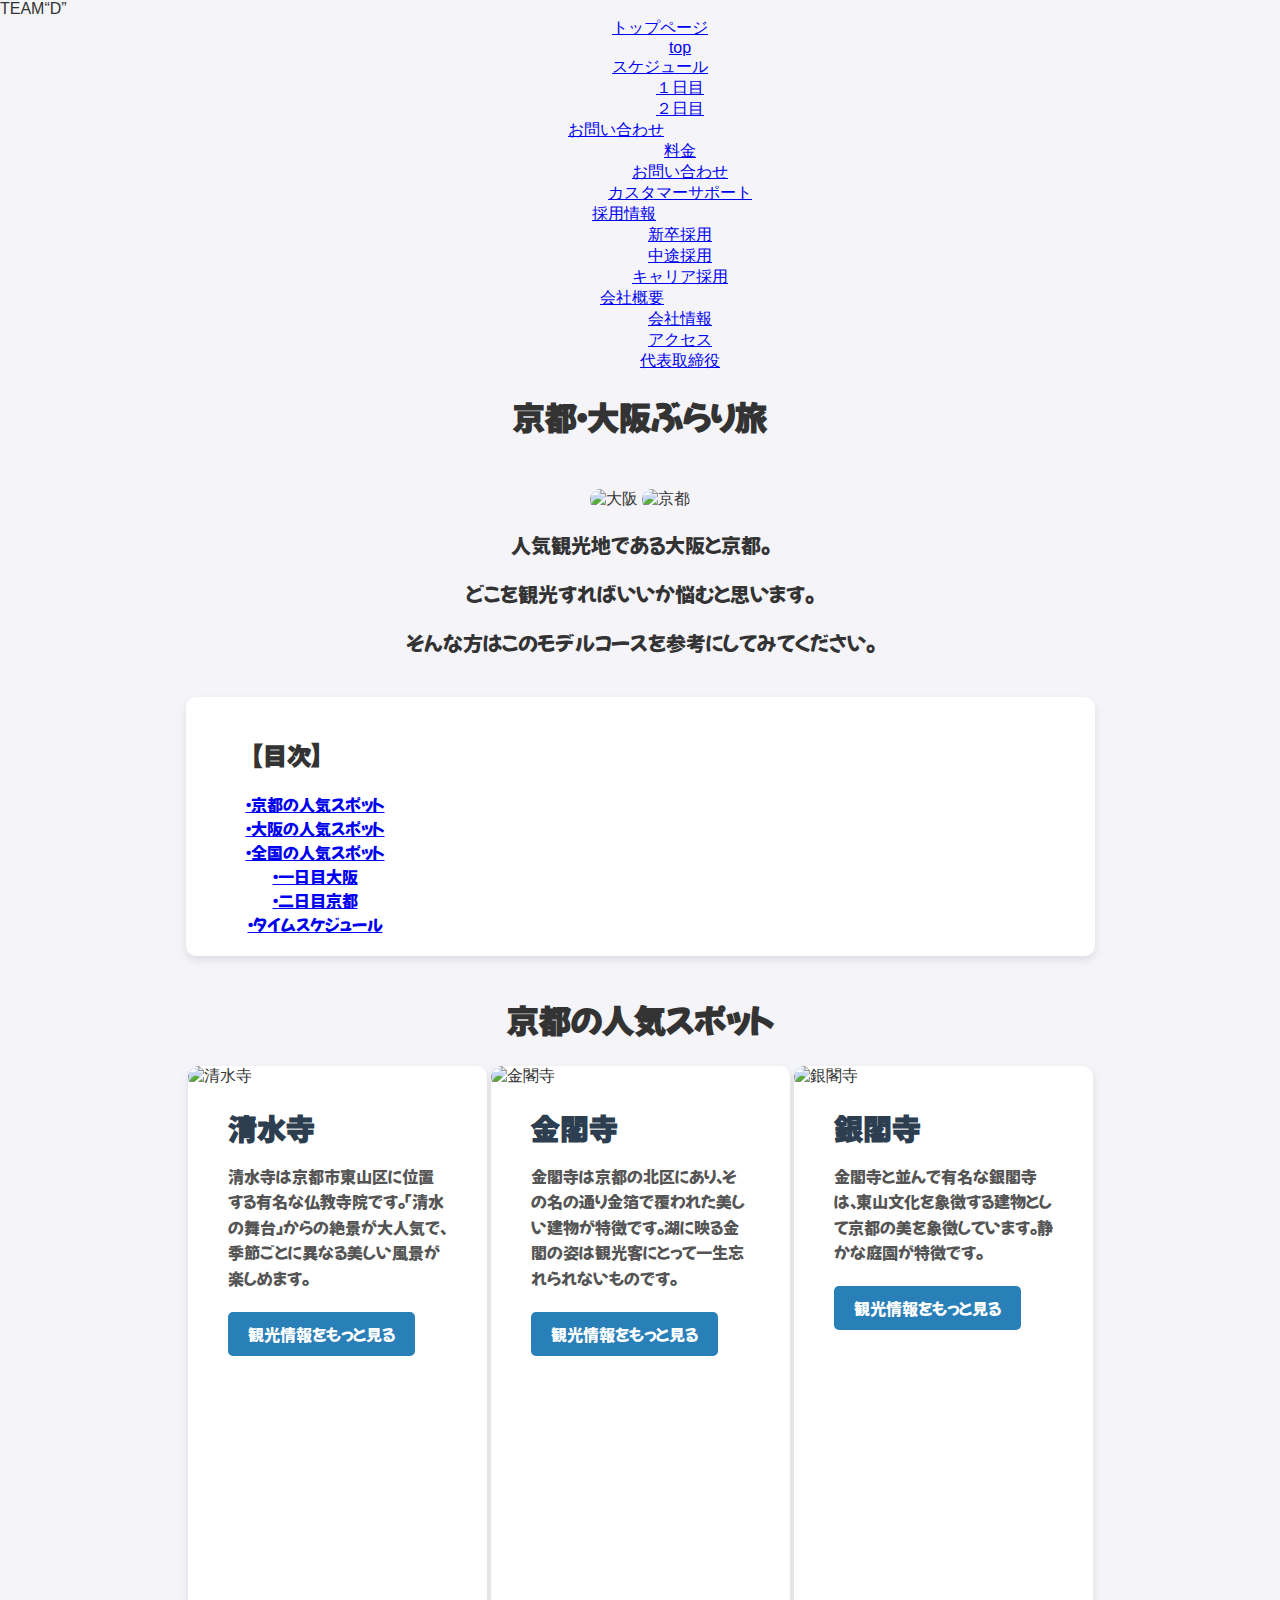
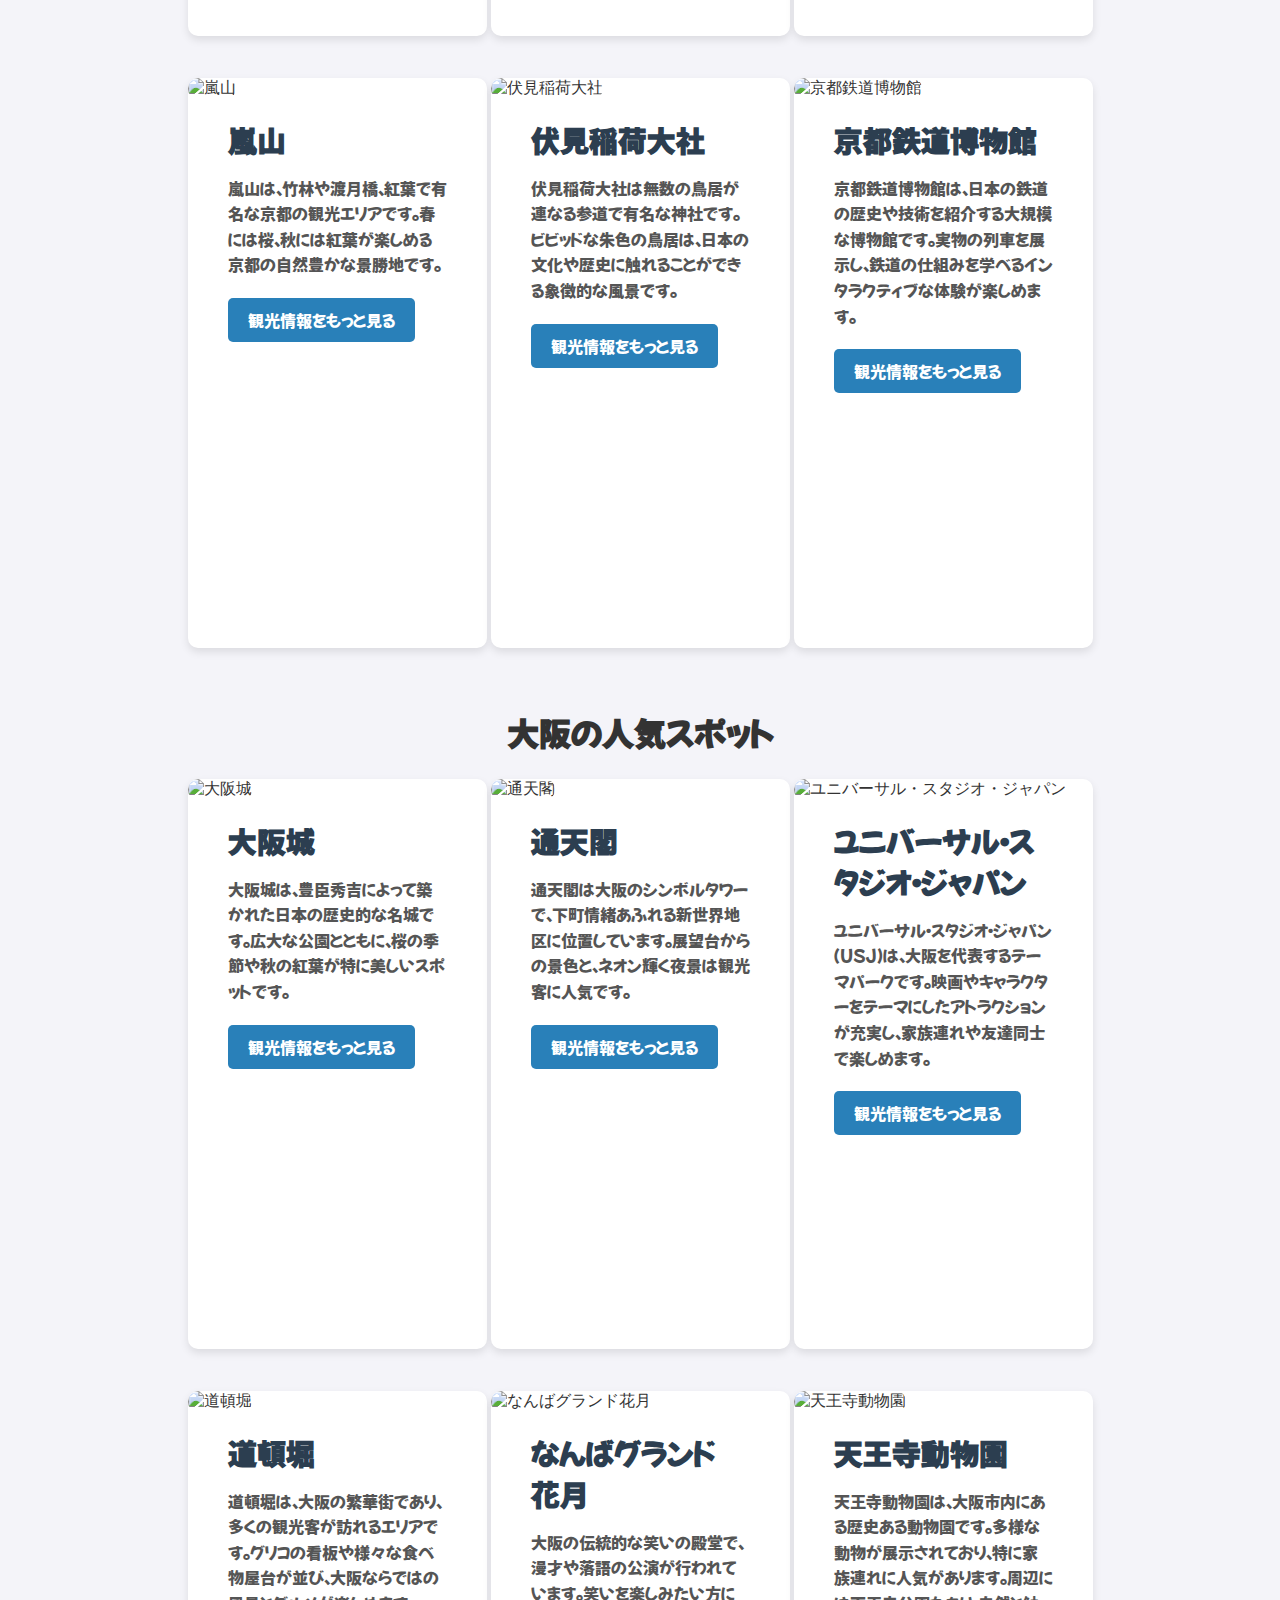
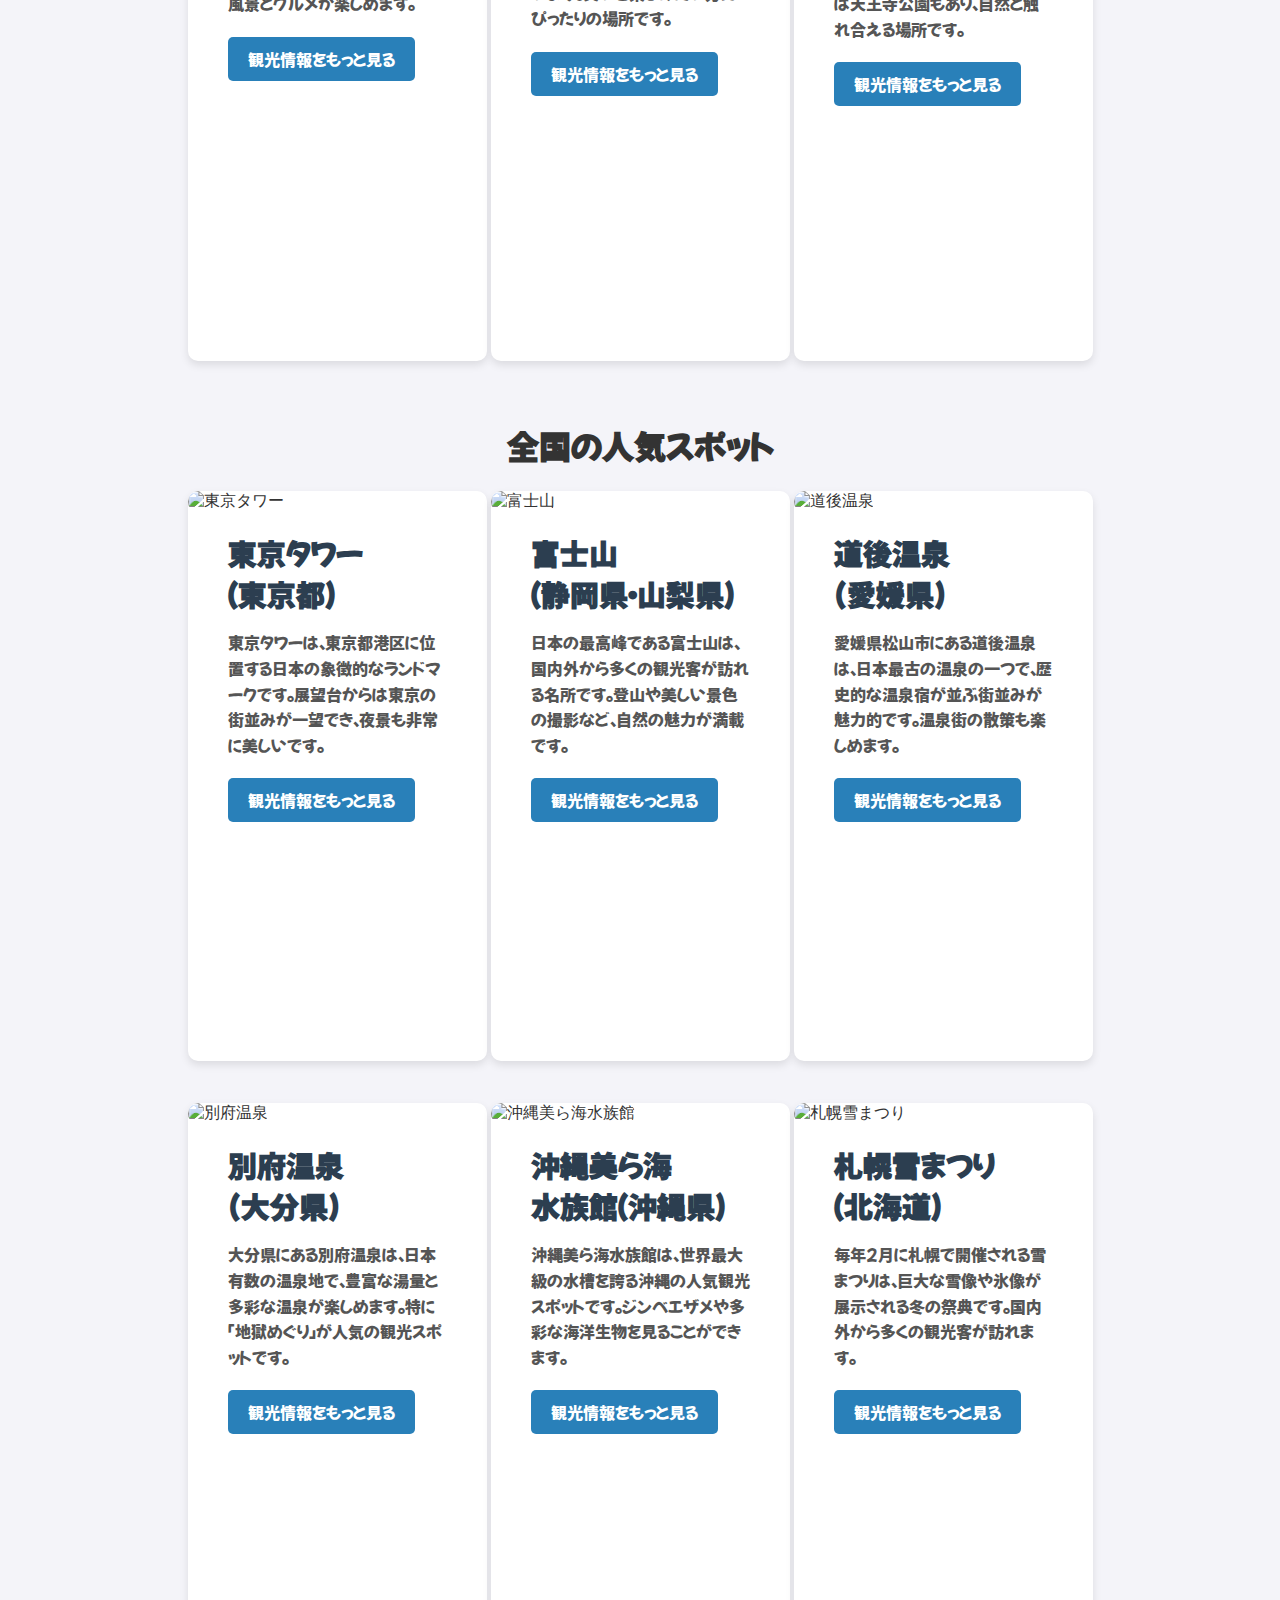
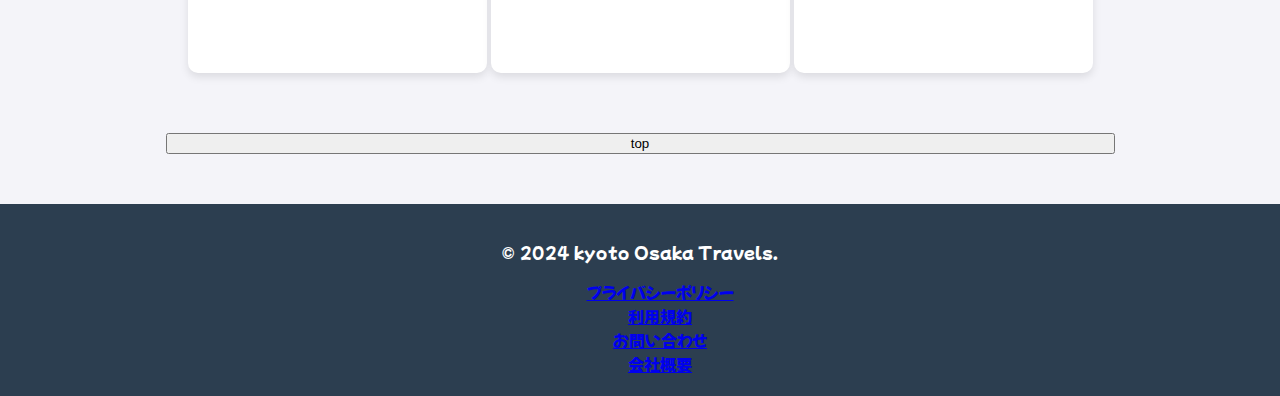
==== index.html @ 131ad8bf "Create index.html" ====
<!DOCTYPE html>
<html lang="ja">
<head>
    <meta charset="UTF-8">
    <meta name="viewport" content="width=device-width,initial-scale=1">
    <link rel="stylesheet" href="style.css" type="text/css">
    <link rel="preconnect" href="https://fonts.googleapis.com">
    <link rel="preconnect" href="https://fonts.gstatic.com" crossorigin>
    <link href="https://fonts.googleapis.com/css2?family=Mochiy+Pop+P+One&display=swap" rel="stylesheet">
    <title>ホーム</title>
</head>
<body>
    <div class="logo">TEAM“D”</div>

    <div class="ruy">
            <nav>
                <ul class="menu">
                    <li class="menu-item">
                        <a href="#">トップページ</a>
                        <div class="submenu">
                            <ul><li><a href="start.html">top</a></li></ul>
                        </div>
                    </li>
                    <li class="menu-item">
                        <a href="#">スケジュール</a>
                        <div class="submenu">
                            <ul>
                                <li><a href="osaka.html">１日目</a></li>
                                <li><a href="kyoto.html">２日目</a></li>
                            </ul>
                        </div>
                    </li>
                    <li class="menu-item">
                        <a href="#">お問い合わせ</a>
                        <div class="submenu">
                            <ul>
                                <li><a href="ryokin.html">料金</a></li>
                                <li><a href="form.html">お問い合わせ</a></li>
                                <li><a href="customer.html">カスタマーサポート</a></li>
                            </ul>
                        </div>
                    </li>
                    <li class="menu-item">
                        <a href="saiyou.html">採用情報</a>
                        <div class="submenu">
                            <ul>
                                <li><a href="saiyou.html">新卒採用</a></li>
                                <li><a href="saiyou.html">中途採用</a></li>
                                <li><a href="saiyou.html">キャリア採用</a></li>
                            </ul>
                        </div>
                    </li>
                    <li class="menu-item">
                        <a href="#">会社概要</a>
                        <div class="submenu">
                            <ul>
                                <li><a href="kaisya.html">会社情報</a></li>
                                <li><a href="access.html">アクセス</a></li>
                                <li><a href="#">代表取締役</a></li>
                            </ul>
                        </div>
                    </li>
                </ul>
            </nav>
        </div>

    <div class="content">
        <h1 class="mochiy">京都・大阪ぶらり旅</h1>

    </div>


    <main>
        <center><div class="aaa">
        <img src="osaka2.jpg"   alt="大阪">
        <img src="yasaka01.jpg" alt="京都">
        </div></center>
        <div class="introduction mochiy">
<p>人気観光地である大阪と京都。</p>
<p>どこを観光すればいいか悩むと思います。</p>
<p>そんな方はこのモデルコースを参考にしてみてください。</p>
</div>
<div class="sss">
<div class="contents-container">
    <div class="event-container">
        <div class="event-description">
<h2 class="mochiy">【目次】</h2>
<ul class="mochiy">
    <li><a href="#kyoto">・京都の人気スポット</a></li>
    <li><a href="#osaka">・大阪の人気スポット</a></li>
    <li><a href="#zennkoku">・全国の人気スポット</a></li>
    <li><a href="osaka.html">・一日目大阪</a></li>
    <li><a href="kyoto.html">・二日目京都</a></li>
    <li><a href="zenniti.html">・タイムスケジュール</a></li>
</ul>
</div>
</div>

    <style>
        @charset "UTF-8";

html{
    .mochiy-pop-p-one-regular {
        font-family: "Mochiy Pop P One", sans-serif;
        font-weight: 400;
        font-style: normal;
      }
}

.mochiy{
    font-family: "Mochiy Pop P One", sans-serif;
}

main ul li{
    list-style-type: none;
}

h1{
    text-align: center;
}

.contents-container {
    max-width: 1200px;
    margin: 0 auto;
    padding: 20px;
    position: relative;
}

.event-container {
    display: flex;
    justify-content: space-between;
    align-items: center;
    background-color: #ffffff;
    margin-bottom: 40px;
    padding: 20px;
    border-radius: 10px;
    box-shadow: 0 4px 8px rgba(0, 0, 0, 0.1);
    position: relative;
}

main h2{
    text-align: left;
    margin-left: 2em;
    font-family: "Mochiy Pop P One", sans-serif;
}
img{
    margin: 0;
    border-radius: 10px;
    position: relative;
    width: 28vw;
}

.introduction{    text-align: center;
    font-size: 20px;
}

.contents{
    text-align: left;
    margin-left: 2em;
    width: 300px;
    height: 190px;
}

.day1{
    margin-left: 2em;
    margin-bottom: 35px;
    width: 300px;
    height: 420px;

}

.day2{
    margin-left: 2em;
    width: 300px;
    height: 250px;
}

.sss{
    display: flex;
    display: grid;
    place-content: center;
}

ul{
    margin: 0 auto;
    font-size: 16px;
}

ul li{
    list-style-type: none;
    display: grid;
    place-content: center;
}

ol{
    padding: 0 334px ;
    font-size: 20px;
    margin: 0 auto;
}


#go-to-form {
    position: fixed;
    bottom: 20px;
    right: 20px;
    display: none;
    width: 85px;
    height: 85px;
    background-color: rgba(51, 51, 51, 0.7);
    color: white;
    border: none;
    border-radius: 50%;
    display: flex;
    align-items: center;
    justify-content: center;
    font-size: 16px;
    cursor: pointer;
    z-index: 1000;
}

#go-to-form:hover {
    background-color: rgba(51, 51, 51, 0.9);
}

.timeschedule{
    display: flex;
    justify-content: center;
    align-items: center;
    background-color: #ffffff;
    margin-bottom: 40px;
    padding: 20px;
    border-radius: 10px;
    box-shadow: 0 4px 8px rgba(0, 0, 0, 0.1);
    position: relative;
}

.container1{
    display: flex;
    justify-content: space-between;
}

.container1 p img{
    width: 900px;
}

.container2{
    display: flex;
    justify-content: space-between;
}

.container3{
    display: flex;
    justify-content: space-between;
}

.container4{
    display: flex;
    justify-content: space-between;
}

.container5{
    display: flex;
    justify-content: space-between;
}

.container6{
    display: flex;
    justify-content: space-between;
}

        body {
            font-family: 'Arial', sans-serif;
            margin: 0;
            padding: 0;
            background-color: #f4f4f9;
            color: #333;
        }

        header {
            background-color: #2c3e50;
            color: white;
            text-align: center;
            padding: 20px 0;
            box-shadow: 0 2px 10px rgba(0, 0, 0, 0.1);
        }

        header h1 {
            margin: 0;
            font-size: 2.5em;
        }

        main {
            width: 90%;
            margin: 50px auto;
            max-width: 1200px;
        }

        .spot {
            width: 299px;
            height: 570px;
            margin: 2px;
            background-color: white;
            border-radius: 10px;
            box-shadow: 0 4px 8px rgba(0, 0, 0, 0.1);
            margin-bottom: 40px;
            overflow: hidden;
            transition: transform 0.3s ease;
        }

        .spot:hover {
            transform: scale(1.02);
        }

        .spot img {
            width: 300px;   /* 幅を300pxに固定 */
            height: 200px;  /* 高さを200pxに固定 */
            object-fit: cover; /* 画像の縦横比を維持しつつ、枠内に収める */

        }

        .spot-content {
            padding: 20px 40px;
        }

        .spot h2 {
            font-size: 1.8em;
            color: #2c3e50;
            margin: 0;
            margin-bottom: 15px;
        }

        .spot p {
            line-height: 1.6;
            color: #555;
            margin-bottom: 20px;
        }

        .spot a {
            display: inline-block;
            background-color: #2980b9;
            color: white;
            padding: 10px 20px;
            text-decoration: none;
            border-radius: 5px;
            transition: background-color 0.3s ease;
            position: bottom;
        }

        .spot a:hover {
            background-color: #1abc9c;
        }

        footer {
            text-align: center;
            padding: 20px 0;
            background-color: #2c3e50;
            color: white;
        }
    </style>
        <h1 id="kyoto" class="mochiy">京都の人気スポット</h1>

        <div class="container1">
        <!-- 清水寺 -->
        <div class="spot">
            <img src="https://storage.googleapis.com/kooza/CACHE/images/kooza_traveltips/photo/ac8ed51d62a7fa2f1c74216b7d8fe26f/deb0840e78aad2ff14c10edaa118cab1.jpg" alt="清水寺">
            <div class="spot-content mochiy">
                <h2>清水寺</h2>
                <p>清水寺は京都市東山区に位置する有名な仏教寺院です。「清水の舞台」からの絶景が大人気で、季節ごとに異なる美しい風景が楽しめます。</p>
                <a href="https://guide.jr-odekake.net/spot/165" target="_blank">観光情報をもっと見る</a>
            </div>
        </div>

        <!-- 金閣寺 -->
        <div class="spot">
            <img src="https://th.bing.com/th/id/R.8655657db7e331fd23f9a78d7535df63?rik=nh40gwqiQncqPQ&riu=http%3a%2f%2fwww.imamiya.jp%2fharuhanakyoko%2fcolored%2finfo%2fkinkaku00prin.jpg&ehk=rb5Kt3p6QwPSUv%2fEDFzH5pufJdJPy5WCFD32G1qi72U%3d&risl=&pid=ImgRaw&r=0.jpg" alt="金閣寺">
            <div class="spot-content mochiy">
                <h2>金閣寺</h2>
                <p>金閣寺は京都の北区にあり、その名の通り金箔で覆われた美しい建物が特徴です。湖に映る金閣の姿は観光客にとって一生忘れられないものです。</p>
                <a href="https://guide.jr-odekake.net/spot/170" target="_blank">観光情報をもっと見る</a>
            </div>
        </div>

                <!-- 銀閣寺 -->
                <div class="spot">
                    <img src="https://th.bing.com/th/id/R.8ae342daa976fff0e1672137815b7439?rik=DtLkLEG%2b5acHzw&riu=http%3a%2f%2fwww.imamiya.jp%2fharuhanakyoko%2fkyototravel%2fginka52.jpg&ehk=ByGc3hUpnSTF8dhnF7FgLN7PDojsDJf%2bk%2bl7z3SkScg%3d&risl=&pid=ImgRaw&r=0.jpg" alt="銀閣寺">
                    <div class="spot-content mochiy">
                        <h2>銀閣寺</h2>
                        <p>金閣寺と並んで有名な銀閣寺は、東山文化を象徴する建物として京都の美を象徴しています。静かな庭園が特徴です。</p>
                        <a href="https://guide.jr-odekake.net/spot/171" target="_blank">観光情報をもっと見る</a>
                    </div>
                </div>
                </div>
        
                <div class="container2">
                <!-- 嵐山 -->
                <div class="spot">
                    <img src="https://myway.cocolog-nifty.com/photos/uncategorized/arashi04.jpg" alt="嵐山">
                    <div class="spot-content mochiy">
                        <h2>嵐山</h2>
                        <p>嵐山は、竹林や渡月橋、紅葉で有名な京都の観光エリアです。春には桜、秋には紅葉が楽しめる京都の自然豊かな景勝地です。</p>
                        <a href="https://guide.jr-odekake.net/spot/2897/" target="_blank">観光情報をもっと見る</a>
                    </div>
                </div>

        <!-- 伏見稲荷大社 -->
        <div class="spot">
            <img src="https://th.bing.com/th/id/R.fb5e1cb0f9f4bb333c78ab420556810f?rik=CIHXOM21CiBWbQ&riu=http%3a%2f%2fwww.imamiya.jp%2fharuhanakyoko%2fkyototravel%2ffushimi23.jpg&ehk=fu1cSI8Yl1kPpH3lQT7ApW7t7gBG0Iz94FJikKkHZys%3d&risl=&pid=ImgRaw&r=0.jpg" alt="伏見稲荷大社">
            <div class="spot-content mochiy">
                <h2>伏見稲荷大社</h2>
                <p>伏見稲荷大社は無数の鳥居が連なる参道で有名な神社です。ビビッドな朱色の鳥居は、日本の文化や歴史に触れることができる象徴的な風景です。</p>
                <a href="https://guide.jr-odekake.net/spot/184" target="_blank">観光情報をもっと見る</a>
            </div>
        </div>

        <!-- 京都鉄道博物館 -->
        <div class="spot">
            <img src="https://www.lmaga.jp/wp-content/uploads/2018/02/0kei_01.jpg" alt="京都鉄道博物館">
            <div class="spot-content mochiy">
                <h2>京都鉄道博物館</h2>
                <p>京都鉄道博物館は、日本の鉄道の歴史や技術を紹介する大規模な博物館です。実物の列車を展示し、鉄道の仕組みを学べるインタラクティブな体験が楽しめます。</p>
                <a href="https://guide.jr-odekake.net/spot/11752" target="_blank">観光情報をもっと見る</a>
            </div>
            </div>
        </div>

                <h1 id="osaka" class="mochiy">大阪の人気スポット</h1>
        
                <div class="container3">
                <!-- 大阪城 -->
                <div class="spot">
                    <img src="https://th.bing.com/th/id/R.8e2d9512c5e822cfa708a6fb329a5ec4?rik=U%2fHgcRr9pjaLCw&riu=http%3a%2f%2fosaka-wonders.com%2fwp%2fwp-content%2fuploads%2f2019%2f03%2fiStock_25591082_MEDIUM.jpg&ehk=b2TM5NyoMbd%2bwY6v2BffBX3axbQ7Rt%2babwNc1pYy2UY%3d&risl=&pid=ImgRaw&r=0.jpg" alt="大阪城">
                    <div class="spot-content mochiy">
                        <h2>大阪城</h2>
                        <p>大阪城は、豊臣秀吉によって築かれた日本の歴史的な名城です。広大な公園とともに、桜の季節や秋の紅葉が特に美しいスポットです。</p>
                        <a href="https://guide.jr-odekake.net/spot/423" target="_blank">観光情報をもっと見る</a>
                    </div>
                </div>
        
                <!-- 通天閣 -->
                <div class="spot">
                    <img src="https://img.rurubu.jp/img_srw/andmore/images/0000478855/UgNnQA2cebMAEdbB7EfedtrEiNxUdxSQKVae9ECa.jpg" alt="通天閣">
                    <div class="spot-content mochiy">
                        <h2>通天閣</h2>
                        <p>通天閣は大阪のシンボルタワーで、下町情緒あふれる新世界地区に位置しています。展望台からの景色と、ネオン輝く夜景は観光客に人気です。</p>
                        <a href="https://guide.jr-odekake.net/spot/723" target="_blank">観光情報をもっと見る</a>
                    </div>
                </div>
        
                <!-- ユニバーサル・スタジオ・ジャパン -->
                <div class="spot">
                    <img src="https://cdn.snsimg.carview.co.jp/minkara/spot/000/000/547/311/547311/547311.jpg?ct=e004ccfa1a10.jpg" alt="ユニバーサル・スタジオ・ジャパン">
                    <div class="spot-content mochiy">
                        <h2>ユニバーサル・スタジオ・ジャパン</h2>
                        <p>ユニバーサル・スタジオ・ジャパン（USJ）は、大阪を代表するテーマパークです。映画やキャラクターをテーマにしたアトラクションが充実し、家族連れや友達同士で楽しめます。</p>
                        <a href="https://guide.jr-odekake.net/spot/1794" target="_blank">観光情報をもっと見る</a>
                    </div>
                </div>
                </div>
        
                <div class="container4">
                <!-- 道頓堀 -->
                <div class="spot">
                    <img src="https://th.bing.com/th/id/OIP.nrrW3ltEaLhnitk2-gmMcwHaE8?rs=1&pid=ImgDetMain.jpg" alt="道頓堀">
                    <div class="spot-content mochiy">
                        <h2>道頓堀</h2>
                        <p>道頓堀は、大阪の繁華街であり、多くの観光客が訪れるエリアです。グリコの看板や様々な食べ物屋台が並び、大阪ならではの風景とグルメが楽しめます。</p>
                        <a href="https://guide.jr-odekake.net/spot/1797" target="_blank">観光情報をもっと見る</a>
                    </div>
                </div>

                        <!-- なんばグランド花月 -->
        <div class="spot">
            <img src="https://www.tourist-guide.net/osaka/wp/wp-content/uploads/2020/06/03_NGK_sub.jpg" alt="なんばグランド花月">
            <div class="spot-content mochiy">
                <h2>なんばグランド<br>花月</h2>
                <p>大阪の伝統的な笑いの殿堂で、漫才や落語の公演が行われています。笑いを楽しみたい方にぴったりの場所です。</p>
                <a href="https://guide.jr-odekake.net/spot/205" target="_blank">観光情報をもっと見る</a>
            </div>
        </div>
        
                <!-- 天王寺動物園 -->
                <div class="spot">
                    <img src="https://s3-ap-northeast-1.amazonaws.com/remoju.storage.master/spot_photo/60318_53578.jpg" alt="天王寺動物園">
                    <div class="spot-content mochiy">
                        <h2>天王寺動物園</h2>
                        <p>天王寺動物園は、大阪市内にある歴史ある動物園です。多様な動物が展示されており、特に家族連れに人気があります。周辺には天王寺公園もあり、自然と触れ合える場所です。</p>
                        <a href="https://guide.jr-odekake.net/spot/1805" target="_blank">観光情報をもっと見る</a>
                    </div>
                </div>
                </div>

                <h1 id="zennkoku" class="mochiy">全国の人気スポット</h1>

                <div class="container5">
                <!-- 東京タワー -->
                <div class="spot">
                    <img src="https://www.andtrip.jp/images/b92f20d16e2c9ddc6376edb4ce5b5c99ee64bb94.jpg" alt="東京タワー">
                    <div class="spot-content mochiy">
                        <h2>東京タワー<br>（東京都）</h2>
                        <p>東京タワーは、東京都港区に位置する日本の象徴的なランドマークです。展望台からは東京の街並みが一望でき、夜景も非常に美しいです。</p>
                        <a href="https://guide.jr-odekake.net/spot/602" target="_blank">観光情報をもっと見る</a>
                    </div>
                </div>
        
                <!-- 富士山 -->
                <div class="spot">
                    <img src="https://cdn-ak.f.st-hatena.com/images/fotolife/y/yukionoda/20231205/20231205225633.jpg" alt="富士山">
                    <div class="spot-content mochiy">
                        <h2>富士山<br>（静岡県・山梨県）</h2>
                        <p>日本の最高峰である富士山は、国内外から多くの観光客が訪れる名所です。登山や美しい景色の撮影など、自然の魅力が満載です。</p>
                        <a href="https://guide.jr-odekake.net/spot/3593" target="_blank">観光情報をもっと見る</a>
                    </div>
                </div>

                        <!-- 道後温泉 -->
        <div class="spot">
            <img src="https://washimo-web.jp/Trip/Dougo/dougo01.jpg" alt="道後温泉">
            <div class="spot-content mochiy">
                <h2>道後温泉<br>(愛媛県)</h2>
                <p>愛媛県松山市にある道後温泉は、日本最古の温泉の一つで、歴史的な温泉宿が並ぶ街並みが魅力的です。温泉街の散策も楽しめます。</p>
                <a href="https://guide.jr-odekake.net/spot/3001" target="_blank">観光情報をもっと見る</a>
            </div>
        </div>
        </div>

        <div class="container6">
                <!-- 別府温泉 -->
                <div class="spot">
                    <img src="https://www.mapple.net/cms/wp-content/uploads/2018/02/0f620923173a52b5f893de6dea1e5106.jpg" alt="別府温泉">
                    <div class="spot-content mochiy">
                        <h2>別府温泉<br>(大分県)</h2>
                        <p>大分県にある別府温泉は、日本有数の温泉地で、豊富な湯量と多彩な温泉が楽しめます。特に「地獄めぐり」が人気の観光スポットです。</p>
                        <a href="https://guide.jr-odekake.net/spot/3011" target="_blank">観光情報をもっと見る</a>
                    </div>
                </div>
        
        
                <!-- 沖縄美ら海水族館 -->
                <div class="spot">
                    <img src="https://www.starflyer.jp/trip/startrip/okinawa/okinawa-churaumi-aquarium/img/img_main_01.png" alt="沖縄美ら海水族館">
                    <div class="spot-content mochiy">
                        <h2>沖縄美ら海<br>水族館（沖縄県）</h2>
                        <p>沖縄美ら海水族館は、世界最大級の水槽を誇る沖縄の人気観光スポットです。ジンベエザメや多彩な海洋生物を見ることができます。</p>
                        <a href="https://ja.wikipedia.org/wiki/沖縄美ら海水族館" target="_blank">観光情報をもっと見る</a>
                    </div>
                </div>
        
                <!-- 札幌雪まつり -->
                <div class="spot">
                    <img src="https://d340eiag32bpum.cloudfront.net/img/post/spot/235/23431-ZKy7p2CxHqhhePBhMxBZ_lrg.jpg" alt="札幌雪まつり">
                    <div class="spot-content mochiy">
                        <h2>札幌雪まつり<br>（北海道）</h2>
                        <p>毎年2月に札幌で開催される雪まつりは、巨大な雪像や氷像が展示される冬の祭典です。国内外から多くの観光客が訪れます。</p>
                        <a href="https://ja.wikipedia.org/wiki/札幌雪まつり" target="_blank">観光情報をもっと見る</a>
                    </div>
                </div>
                </div>

</div>
<button id="back-to-top" title="Back to Top">top</button>
<script src="script.js"></script>
    </main>
    <footer>
        <div class="footer-container mochiy">
            <p>© 2024 kyoto Osaka Travels.</p>
            <ul class="footer-nav mochiy">
                <li><a href="#">プライバシーポリシー</a></li>
                <li><a href="#">利用規約</a></li>
                <li><a href="#">お問い合わせ</a></li>
                <li><a href="#">会社概要</a></li>
            </ul>
        </div>
    </footer>
</body>
</html>
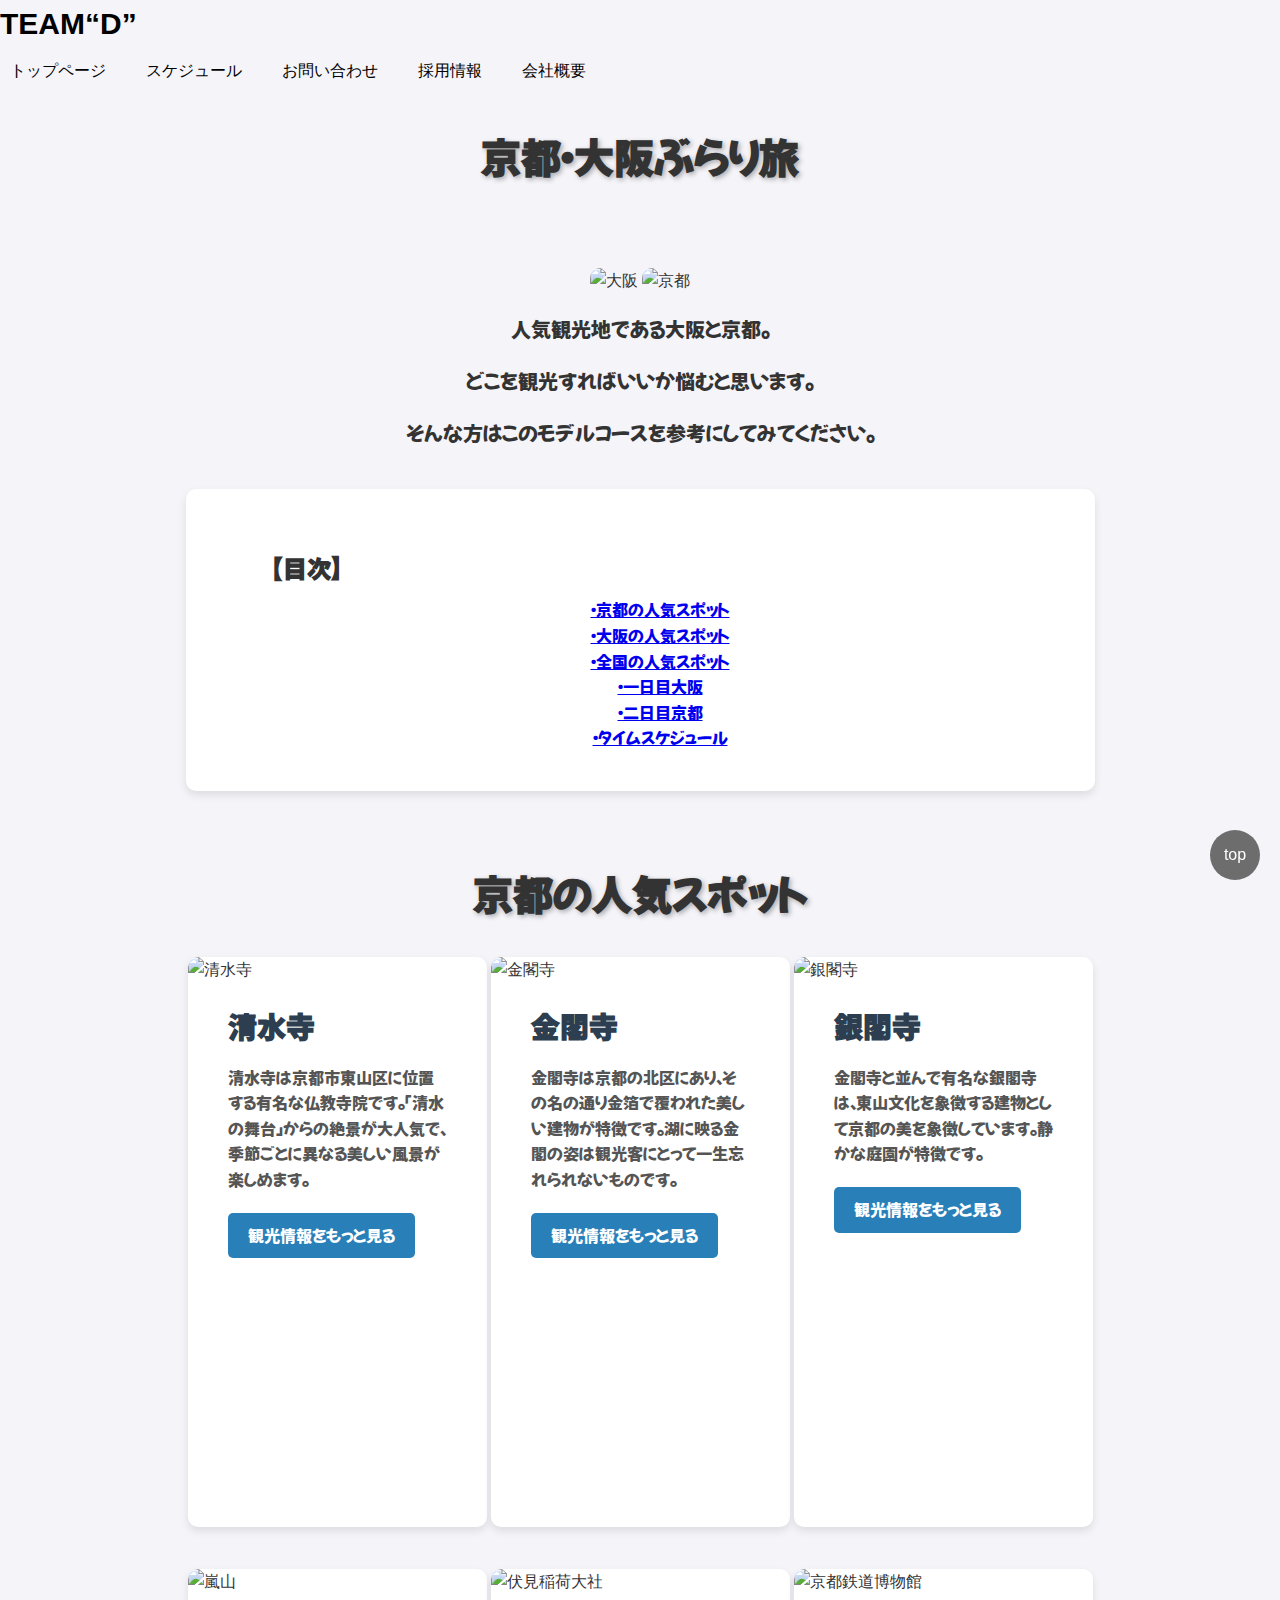
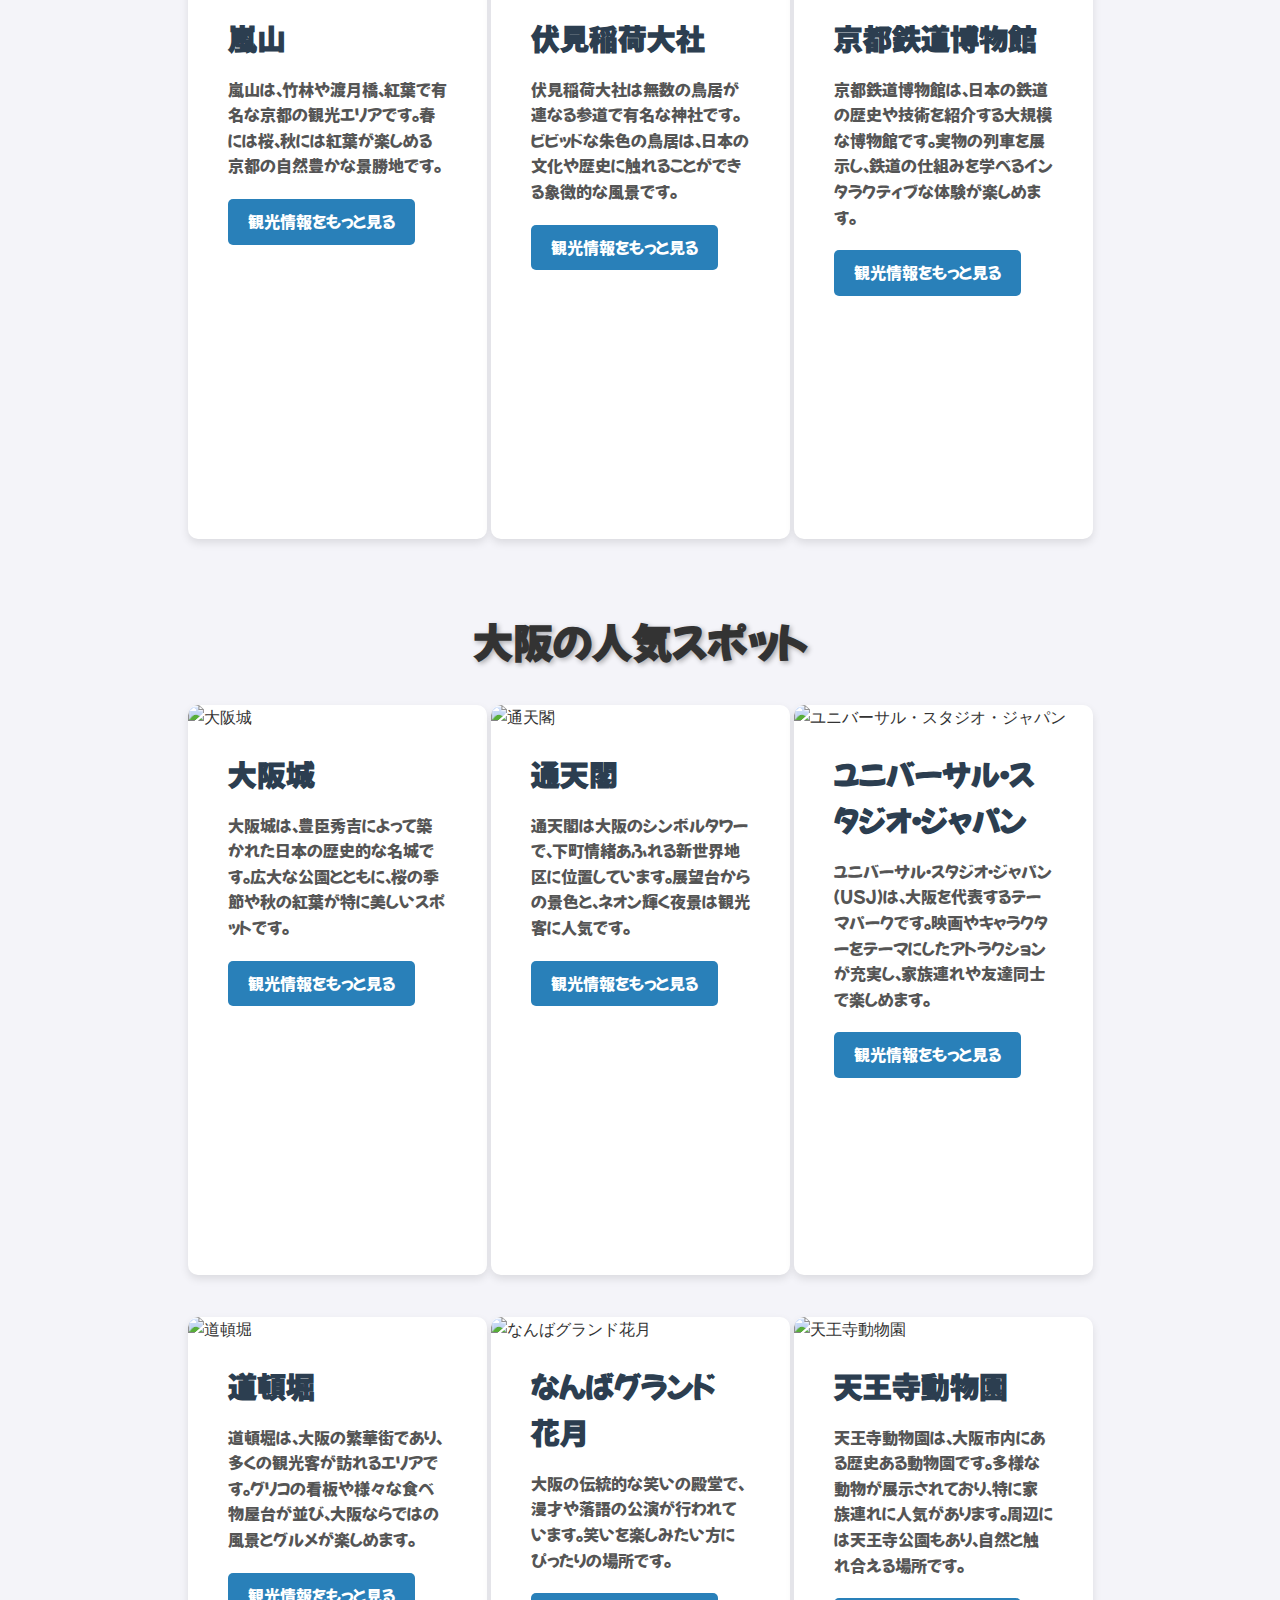
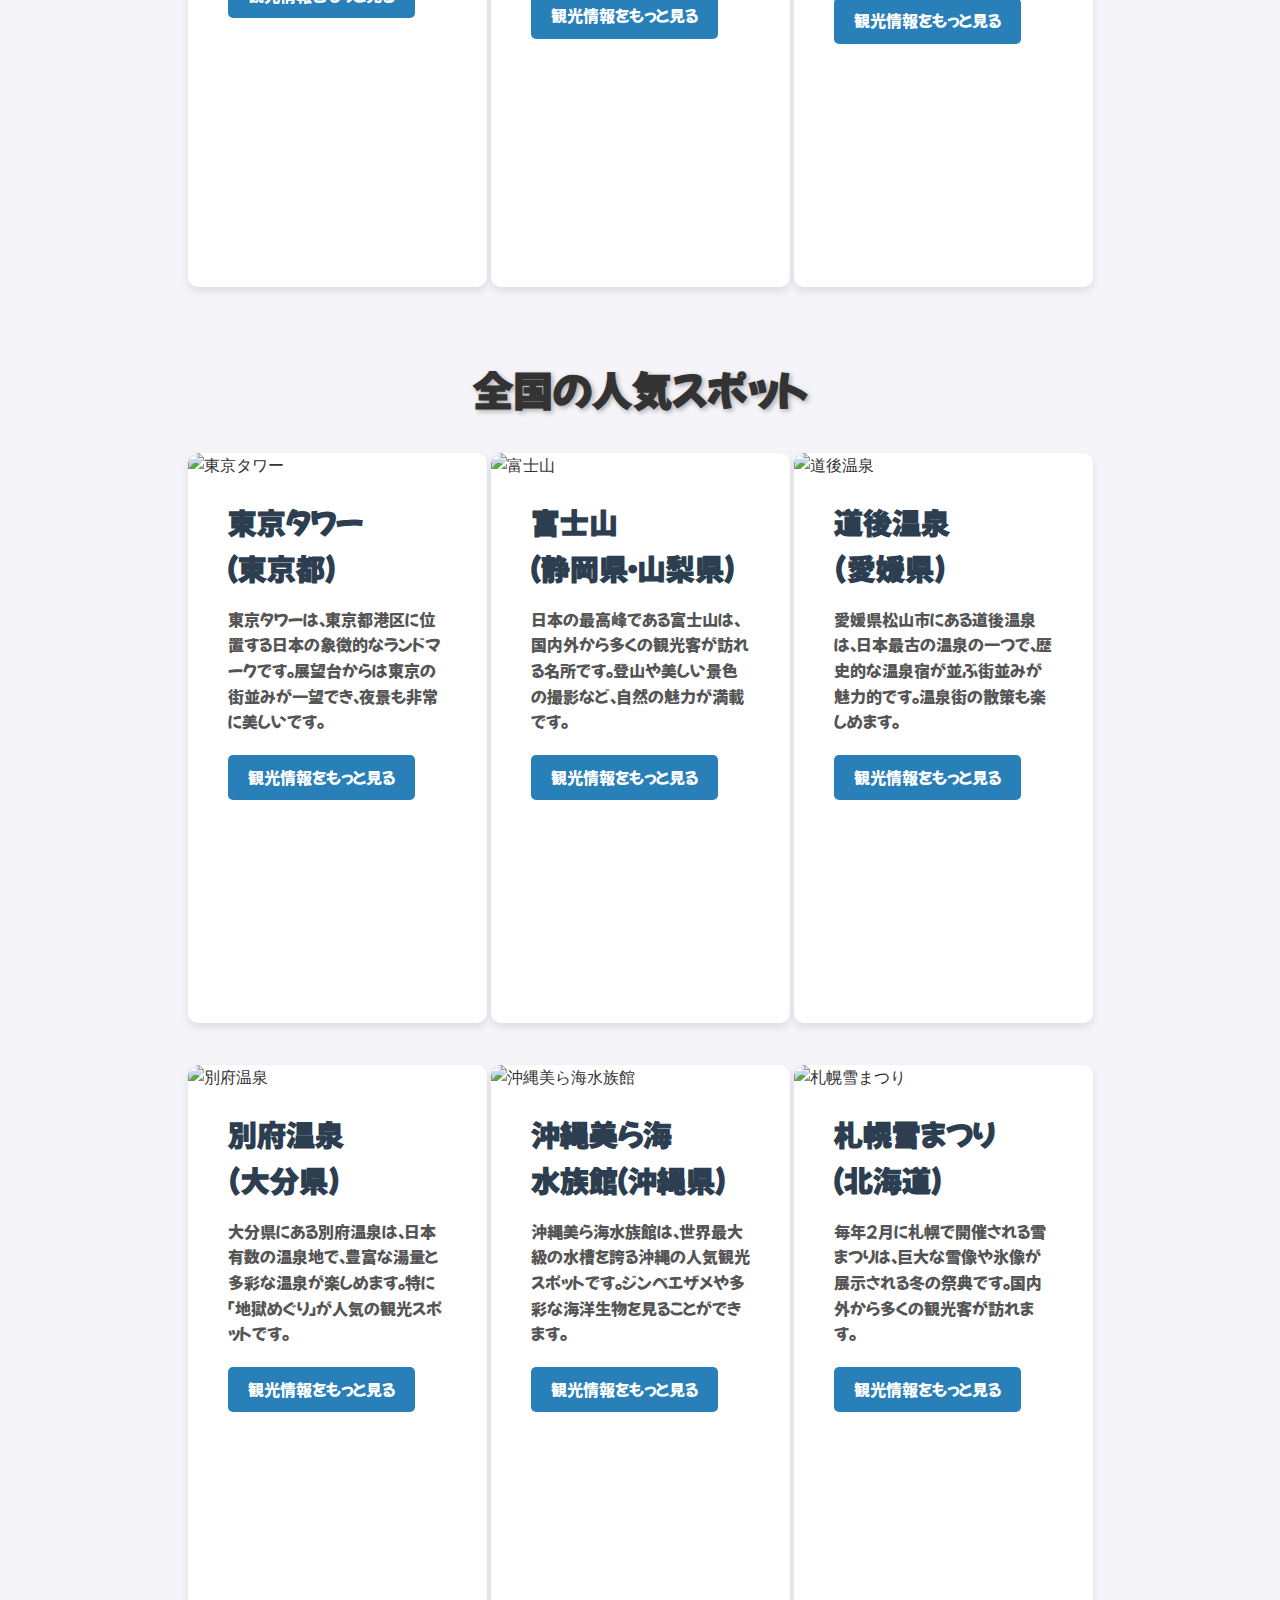
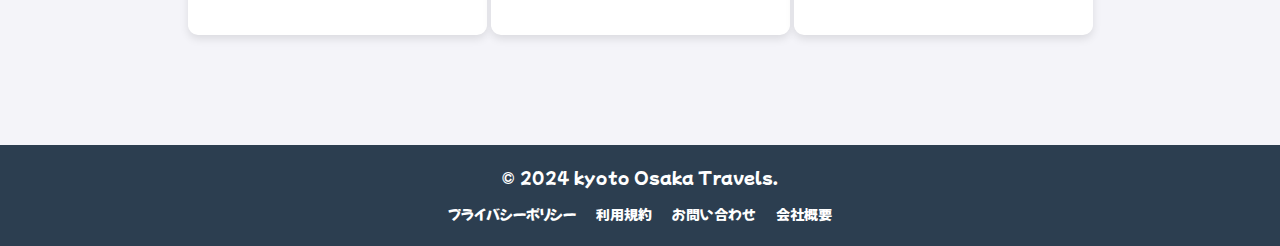
==== commit e62a987c: "Update index.html" ====
--- a/index.html
+++ b/index.html
@@ -18,7 +18,7 @@
                     <li class="menu-item">
                         <a href="#">トップページ</a>
                         <div class="submenu">
-                            <ul><li><a href="start.html">top</a></li></ul>
+                            <ul><li><a href="index.html">top</a></li></ul>
                         </div>
                     </li>
                     <li class="menu-item">
--- a/style.css
+++ b/style.css
@@ -0,0 +1,348 @@
+/* Font styling */
+html{
+    .mochiy-pop-p-one-regular {
+        font-family: "Mochiy Pop P One", sans-serif;
+        font-weight: 400;
+        font-style: normal;
+      }
+      
+}
+
+.mochiy{
+    font-family: "Mochiy Pop P One", sans-serif;
+}
+
+/* Header styling */
+header {
+    background-color: #333;
+    padding: 10px 20px;
+    display: flex;
+    justify-content: space-between;
+    align-items: center;
+    position: fixed;
+    width: 100%;
+    top: 0;
+    z-index: 1000;
+}
+
+@media only screen and (max-width: 768px) {
+    .ruy{
+        display: flex;
+        flex-direction: row;
+    }
+}
+
+.logo {
+    color: #000000;
+    font-size: 30px;
+    font-weight: bold;
+}
+
+/* Navigation menu */
+nav ul {
+    list-style-type: none;
+    margin: 0;
+    padding: 0;
+    display: flex;
+}
+
+nav ul li {
+    position: relative;
+    margin-right: 20px;
+}
+
+nav ul li a {
+    color: #000000;
+    text-decoration: none;
+    padding: 10px;
+    display: block;
+}
+
+nav ul li:hover .submenu {
+    display: block;
+}
+
+/* 通常のメニューアイテムのスタイル */
+nav ul li a {
+    color: #000000; /* 通常時の文字色 */
+    text-decoration: none;
+    padding: 10px;
+    display: block;
+    transition: color 0.3s ease, text-decoration 0.3s ease;
+}
+
+/* ホバー時のスタイル */
+nav ul li a:hover {
+    color: #858585;
+    text-decoration: underline;
+}
+
+/* Submenu styling */
+.submenu {
+    display: none;
+    position: absolute;
+    top: 100%;
+    left: 0;
+    background-color: #cdcdcd;
+    min-width: 50px;
+    border-radius: 5px;
+    box-shadow: 0 8px 16px rgba(0,0,0,0.3);
+    z-index: 1000;
+}
+
+.submenu ul {
+    padding: 0;
+    margin: 0;
+    list-style: none;
+}
+
+.submenu ul li {
+    margin: 0;
+}
+
+.submenu ul li a {
+    padding: 10px;
+    color: #000;
+    text-decoration: none;
+    display: block;
+    white-space: nowrap;
+}
+
+.submenu ul li a:hover {
+    background-color: #dbdbdb;
+}
+
+/* Responsive adjustments for smaller screens */
+@media (max-width: 768px) {
+    nav ul {
+        flex-direction: column;
+    }
+
+    nav ul li {
+        margin-right: 0;
+    }
+
+    .submenu {
+        position: static;
+        box-shadow: none;
+        background-color: transparent;
+    }
+}
+
+body {
+    font-family: 'Helvetica Neue', sans-serif;
+    background-color: #ececec;
+    color: #333;
+    margin: 0;
+    padding: 0;
+    line-height: 1.6;
+    position: relative;
+}
+
+h1 {
+    text-align: center;
+    font-size: 40px;
+    color: #333;
+    padding: 30px 0;
+    margin: 0;
+    font-family: 'serif';
+    text-shadow: 2px 2px 5px rgba(0, 0, 0, 0.3);
+}
+
+.schedule-container {
+    max-width: 1200px;
+    margin: 0 auto;
+    padding: 20px;
+    position: relative;
+}
+
+.event-container {
+    display: flex;
+    justify-content: space-between;
+    align-items: center;
+    background-color: #ffffff;
+    margin-bottom: 40px;
+    padding: 20px;
+    border-radius: 10px;
+    box-shadow: 0 4px 8px rgba(0, 0, 0, 0.1);
+    position: relative;
+}
+
+.event-container:nth-child(even) {
+    flex-direction: row-reverse;
+}
+.event-description {
+    flex: 1;
+    padding: 20px;
+}
+
+.event-description h2 {
+    font-size: 24px;
+    margin-bottom: 10px;
+    color: #333;
+}
+
+.event-description p {
+    font-size: 18px;
+    color: #666;
+}
+
+.event-img {
+    flex: 1;
+    max-width: 30%;
+}
+
+.event-img img {
+    width: 100%;
+    border-radius: 10px;
+    box-shadow: 0 4px 10px rgba(0, 0, 0, 0.1);
+}
+
+.time {
+    font-size: 16px;
+    font-weight: bold;
+    color: #888;
+    margin-bottom: 10px;
+}
+
+/* スケジュールをたどる線を背景に追加 */
+.schedule-container::before {
+    content: "";
+    position: absolute;
+    top: 0;
+    bottom: 0;
+    left: 50%;
+    width: 2px;
+    background-color: #ddd;
+    z-index: -1;
+}
+
+#back-to-top {
+    position: fixed;
+    bottom: 20px;
+    right: 20px;
+    display: none;
+    width: 50px;
+    height: 50px;
+    background-color: rgba(51, 51, 51, 0.7);
+    color: white;
+    border: none;
+    border-radius: 50%;
+    display: flex;
+    align-items: center;
+    justify-content: center;
+    font-size: 16px;
+    cursor: pointer;
+    z-index: 1000;
+}
+
+#back-to-top:hover {
+    background-color: rgba(51, 51, 51, 0.9);
+}
+
+/* フッタースタイル */
+footer {
+    background-color: #333;
+    color: white;
+    padding: 20px 0;
+    text-align: center;
+}
+
+.footer-container {
+    max-width: 1200px;
+    margin: 0 auto;
+}
+
+.footer-container p {
+    margin: 0;
+}
+
+.footer-nav {
+    list-style: none;
+    padding: 0;
+    margin: 10px 0 0;
+    display: flex;
+    justify-content: center;
+    gap: 20px;
+}
+
+.footer-nav li {
+    display: inline;
+}
+
+.footer-nav a {
+    color: white;
+    text-decoration: none;
+    font-size: 14px;
+    transition: color 0.3s;
+}
+
+.footer-nav a:hover {
+    color: #ddd;
+}
+.apply-link {
+    padding: 10px 20px;
+    background-color: #007BFF;
+    color: #fff;
+    text-decoration: none;
+    border-radius: 5px;
+    float: right;
+}
+.apply-link:hover {
+    background-color: #0056b3;
+}
+form {
+    margin-top: 40px;
+}
+input, select {
+    padding: 5px;
+    margin-bottom: 20px;
+    width: 80%;
+}
+button {
+    padding: 10px;
+    background-color: #4CAF50;
+    color: white;
+    border: none;
+    cursor: pointer;
+}
+button:hover {
+    background-color: #45a049;
+}
+.result {
+    margin-top: 10px;
+    padding: 10px;
+    width: 100px;
+    background-color: #e7f3e7;
+    border: 1px solid #4CAF50;
+}
+.selection-container {
+    display: flex;
+    justify-content: space-between;
+    margin: 20px;
+}
+
+.form-container {
+    flex: 2;
+}
+
+.selected-plan {
+    flex: 1;
+    background-color: #f4f4f4;
+    padding: 20px;
+    border-radius: 10px;
+    box-shadow: 0 4px 8px rgba(0, 0, 0, 0.1);
+    margin-left: 20px;
+}
+
+.selected-plan h2 {
+    font-size: 24px;
+    margin-bottom: 10px;
+    color: #333;
+}
+
+.selected-plan p {
+    font-size: 18px;
+    color: #666;
+    margin: 10px 0;
+}
